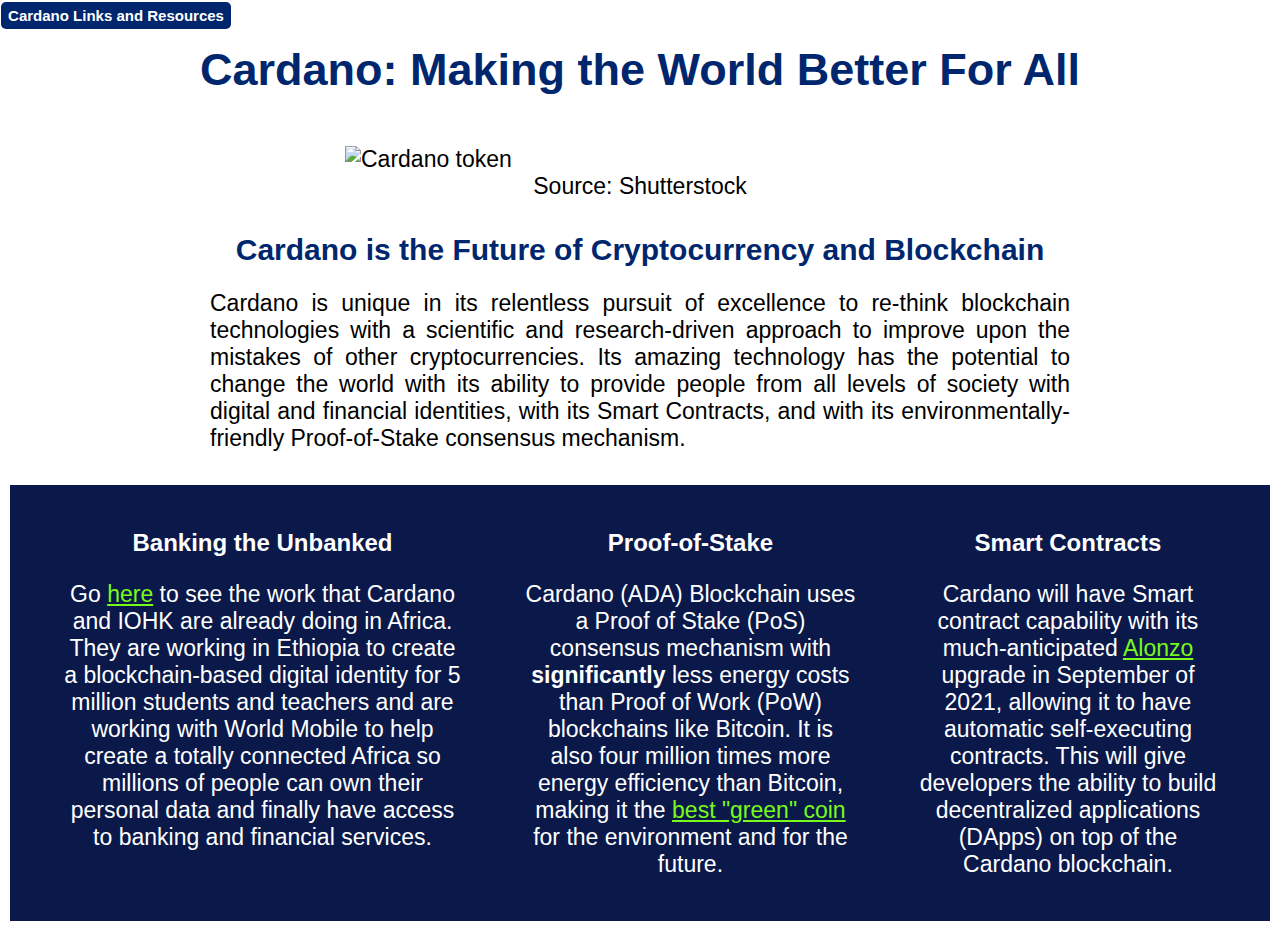
==== index.html @ 857e7498 "Update index.html" ====
<!DOCTYPE html>
<html>
    <head>
        <title>Cardano</title>
          <link rel="stylesheet" type="text/css" href="styleCardano.css">
        
    <!--<style type="text/css">
    * {
    margin: 0;
    padding: 0;
    }
    #vanta-canvas {
        width: 100%;
        height: 100vh;
    }
    </style> -->
        
    </head>
    <body>
        <div class="dropdown">
            <button> Cardano Links and Resources </button>
        <div class="dropdown-content">
            <a href= "https://cardano.org/" target="_blank" rel="noopener noreferrer">Cardano.org</a>
            <a href= "https://roadmap.cardano.org/en/" target="_blank" rel="noopener noreferrer">Cardano Roadmap</a>
            <a href = "https://www.euromoney.com/learning/blockchain-explained/what-is-blockchain" target="_blank" rel="noopener noreferrer">What Is Blockchain?</a>
            <a href = "https://cardanofeed.com/category/en" target="_blank" rel="noopener noreferrer">Cardano News Feed</a>  
            <a href = "https://twitter.com/IOHK_Charles" target="_blank" rel="noopener noreferrer">Charles Hoskinson Twitter</a>
            <a href = "https://t.me/Cardano" target="_blank" rel="noopener noreferrer">Cardano Telegram</a>
            <a href = "https://daedaluswallet.io/" target="_blank" rel="noopener noreferrer">Daedalus Wallet</a>
            <a href = "https://www.youtube.com/watch?v=WxEsPEcvAfM" target="_blank" rel="noopener noreferrer">How to Stake in Daedalus</a>
            <a href = "https://yoroi-wallet.com/" target="_blank" rel="noopener noreferrer">Yoroi Wallet</a> 
            <a href = "https://www.ledger.com/" target="_blank" rel="noopener noreferrer">Ledger Hard Wallet</a>
            <a href = "https://adapools.org/" target="_blank" rel="noopener noreferrer">ADA Pools</a>
            <a href = "https://cardastat.info/stats" target="_blank" rel="noopener noreferrer">Compare ADA Pools</a>
            <a href = "https://cardanofoundation.org/" target="_blank" rel="noopener noreferrer">Cardano Foundation</a>
            <a href = "https://emurgo.io/education" target="_blank" rel="noopener noreferrer">Emurgo Academy - Education</a>
            <a href = "https://iohk.io/en/" target="_blank" rel="noopener noreferrer">IOHK</a>
            <a href = "https://forum.cardano.org/" target="_blank" rel="noopener noreferrer">Cardano Forum</a>
            <a href = "http://learnyouahaskell.com/introduction" target="_blank" rel="noopener noreferrer">Learn Haskell</a>
            <a href = "https://www.haskell.org/platform/" target="_blank" rel="noopener noreferrer">Download Haskell Platform</a>
            <a href = "https://www.torum.com/clan/603992e760aa2b5a38212734" target="_blank" rel="noopener noreferrer">Torum Cardano Community</a>
            <a href = "https://cardanodan.substack.com/" target="_blank" rel="noopener noreferrer">Cardano Dan Newsletter</a>
            <a href = "https://developers.cardano.org/" target="_blank" rel="noopener noreferrer">Cardano Developer Portal</a>
  </div>
  </div>   
        
   <div class = "main">
       <header>
            <h1 margin: auto >Cardano: Making the World Better For All</h1>
       </header>
           
       <main>   
           <figure>
           <br><img src="https://user-images.githubusercontent.com/86541338/123531552-725be280-d6d3-11eb-8382-793fb60dbb19.jpg" alt="Cardano token" size="20%" class="center">
           <figcaption style="text-align:center;" "color:#82817d;" "font-size:6px;">Source: Shutterstock</figcaption>
           </figure>
         
         <!--style="text-align:center;" "color:#82817d;" "font-size:6px;" -->  

       <div class="intro">
         <h2>Cardano is the Future of Cryptocurrency and Blockchain</h2>
         <p>Cardano is unique in its relentless pursuit of excellence to re-think blockchain 
             technologies with a scientific and research-driven approach to improve upon
             the mistakes of other cryptocurrencies.  
             Its amazing technology has the potential to change the world with its ability 
             to provide people from all levels of society with digital and financial identities,  
             with its Smart Contracts, and with its environmentally-friendly Proof-of-Stake
            consensus mechanism.</p>
       </div>
        
                
             
       <div class="my-skills">
         <div class="columns">

           <!-- column 1 -->
           <div class="column">
             <h3>Banking the Unbanked</h3>
             <p>Go <a href="https://africa.cardano.org/" style="color:#78fa1b">here</a>
           	 to see the work that Cardano and IOHK are already doing in Africa.
           	They are working in Ethiopia to create a blockchain-based digital identity for 5 million students and teachers and 
           	are working with World Mobile to help create a totally connected Africa so millions of people can own their personal data
            and finally have access to banking and financial services.</p>
           </div>

           <!--column 2 -->
           <div class="column">
              <h3>Proof-of-Stake</h3>
              <p>Cardano (ADA) Blockchain uses a Proof of Stake (PoS) consensus mechanism with <strong>significantly</strong> less energy costs
                than Proof of Work (PoW) blockchains like Bitcoin.  It is also four million times more energy efficiency than Bitcoin, making it the
                <a href="https://www.nasdaq.com/articles/how-far-can-cardano-ada-rise-the-best-green-coins-to-buy.-2021-05-14" style="color:#78fa1b"> best "green" coin</a>
                for the environment and for the future.</p>
            </div>

            <!-- column 3 -->
            <div class="column">
               <h3>Smart Contracts</h3>
               <p>Cardano will have Smart contract capability with its much-anticipated
                 <a href="https://decrypt.co/72179/cardano-begins-countdown-to-smart-contracts-with-alonzo-testnet" style="color: #78fa1b">
                 Alonzo</a> upgrade in September of 2021, allowing it to have automatic self-executing contracts.
               This will give developers the ability to build decentralized applications (DApps) on top of the Cardano blockchain.</p>
             </div>

       </div> <!--div class="columns" -->
       </div> <!--div class="my-skills"-->
       </div>  <!--div class="main" -->

     </main>
        
   <!-- <div id="vanta-canvas></div>
   
   <script src= "https://cdnjs.cloudflare.com/ajax/libs/three.js/r121/three.min.js"></script>
<script src= "https://cdnjs.cloudflare.com/ajax/libs/vanta/0.5.21/vanta.halo.min.js"></script>
<script type="text/javascript">
   VANTA.HALO ({
   el: "#vanta-canvas",
   mouseControls: true,
   touchControls: true,
   gyroControls: true,
   minHeight: 200.00,
   minWidth: 200.00,
   })
</script> -->
                      
    <div id="particles-js"></div>
    <script src="particles.js"></script>
        
     </body>
</html>
---- styleCardano.css ----
/* ======== Global Style ======== */
body {
    margin: 0;
    font-family: arial;
    font-size: 23px;
}

.dropdown {
display: inline-block;
position: relative;
margin: 0 0 0 1px;    
font-size: 18px;

    
}

.dropdown-content {
 display: none;
 position: absolute;
 width: 100%;
 overflow: auto;
 box-shadow: 0px 5px 5px 0px rgba(0,0,0,0.4);
 
    
}

.dropdown:hover .dropdown-content {
display: block;
}

.dropdown-content a {
display: block;
font-size: 15px;    
color: #4096ff;
padding: 3px;
text-decoration: none;
}

.dropdown-content a:hover {
color: #00276e;
background-color: #d2e5fc;
}

button {
    border: none;
    padding-top: 5px;
    padding-bottom: 5px;
    background-color: #00276e;
    color: white;
    font-weight: bold;
    font-size: 15px;
    width: 230px;
    margin-bottom: 5px;
    border-radius: 5px;
}

.main{
  background-color: white;
  color: blue
  margin: 0 auto;  
  padding: 10px;
}

/* ======== Typography ======== */

h1 {
  font-size: 45px;
  text-align: center;
  margin: 0 auto;
  color: #00276e;
}

h2 {
  font-size: 30px;
  color: #00276e;
  text-align: center;
  margin: 0 auto;
  }

h3{
  font-size: 24px;
}

/* ======== Layout ======== */

header{
  background-color: white;
  color: white;
  padding: 0 auto;

}

.center {
  display: block;
  margin: 0 auto;
  width: 50%;
}

/* Don't have to style the <main> section */

.intro{
  color: black;
  text-align: justify;
  margin: 0 auto;
  padding: 10px 200px;
}

.blank{
  back-ground-color: #0a194a;
  margin: 0 auto;
}

.my-skills{
  background-color: #0a194a;
  color: white;
  margin: 0 auto;
  text-align: center;
}

.columns{
  display: flex;
  margin: 0 10px;
  padding: 10px;

}

.column{
  padding: 10px 30px;
   text-align: center;
 
}

caption{
    text-align:center;
    color:#82817d;
    font-size:6px;
    margin-left:500px; 
}
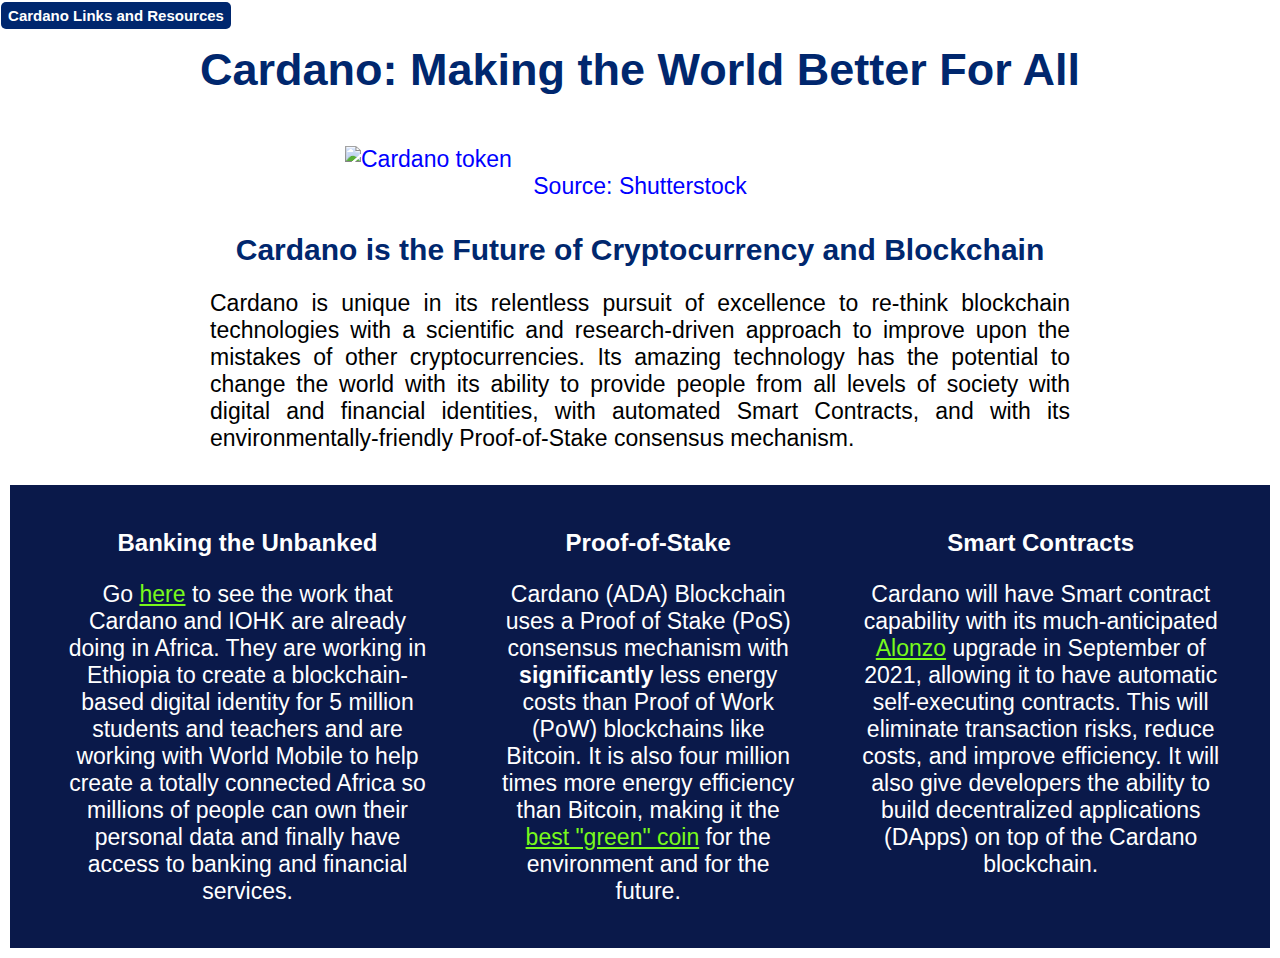
==== commit 01d81ee2: "Update index.html" ====
--- a/index.html
+++ b/index.html
@@ -16,7 +16,9 @@
     </style> -->
         
     </head>
-    <body>
+        <body>
+            <div id="particles-js"></div>
+            <script src="particles.js"></script>
         <div class="dropdown">
             <button> Cardano Links and Resources </button>
         <div class="dropdown-content">
@@ -64,7 +66,7 @@
              the mistakes of other cryptocurrencies.  
              Its amazing technology has the potential to change the world with its ability 
              to provide people from all levels of society with digital and financial identities,  
-             with its Smart Contracts, and with its environmentally-friendly Proof-of-Stake
+             with automated Smart Contracts, and with its environmentally-friendly Proof-of-Stake
             consensus mechanism.</p>
        </div>
         
@@ -97,8 +99,8 @@
                <h3>Smart Contracts</h3>
                <p>Cardano will have Smart contract capability with its much-anticipated
                  <a href="https://decrypt.co/72179/cardano-begins-countdown-to-smart-contracts-with-alonzo-testnet" style="color: #78fa1b">
-                 Alonzo</a> upgrade in September of 2021, allowing it to have automatic self-executing contracts.
-               This will give developers the ability to build decentralized applications (DApps) on top of the Cardano blockchain.</p>
+                 Alonzo</a> upgrade in September of 2021, allowing it to have automatic self-executing contracts.  This will eliminate transaction risks,
+                   reduce costs, and improve efficiency.  It will also give developers the ability to build decentralized applications (DApps) on top of the Cardano blockchain.</p>
              </div>
 
        </div> <!--div class="columns" -->
@@ -122,8 +124,7 @@
    })
 </script> -->
                       
-    <div id="particles-js"></div>
-    <script src="particles.js"></script>
+    
         
      </body>
 </html>
--- a/styleCardano.css
+++ b/styleCardano.css
@@ -31,7 +31,7 @@
 .dropdown-content a {
 display: block;
 font-size: 15px;    
-color: #4096ff;
+color: #0b83bf;
 padding: 3px;
 text-decoration: none;
 }
@@ -55,8 +55,8 @@
 }
 
 .main{
-  background-color: white;
-  color: blue
+  /* background-color: white; */
+  color: blue;
   margin: 0 auto;  
   padding: 10px;
 }
@@ -84,7 +84,7 @@
 /* ======== Layout ======== */
 
 header{
-  background-color: white;
+  /* background-color: white; */
   color: white;
   padding: 0 auto;
 
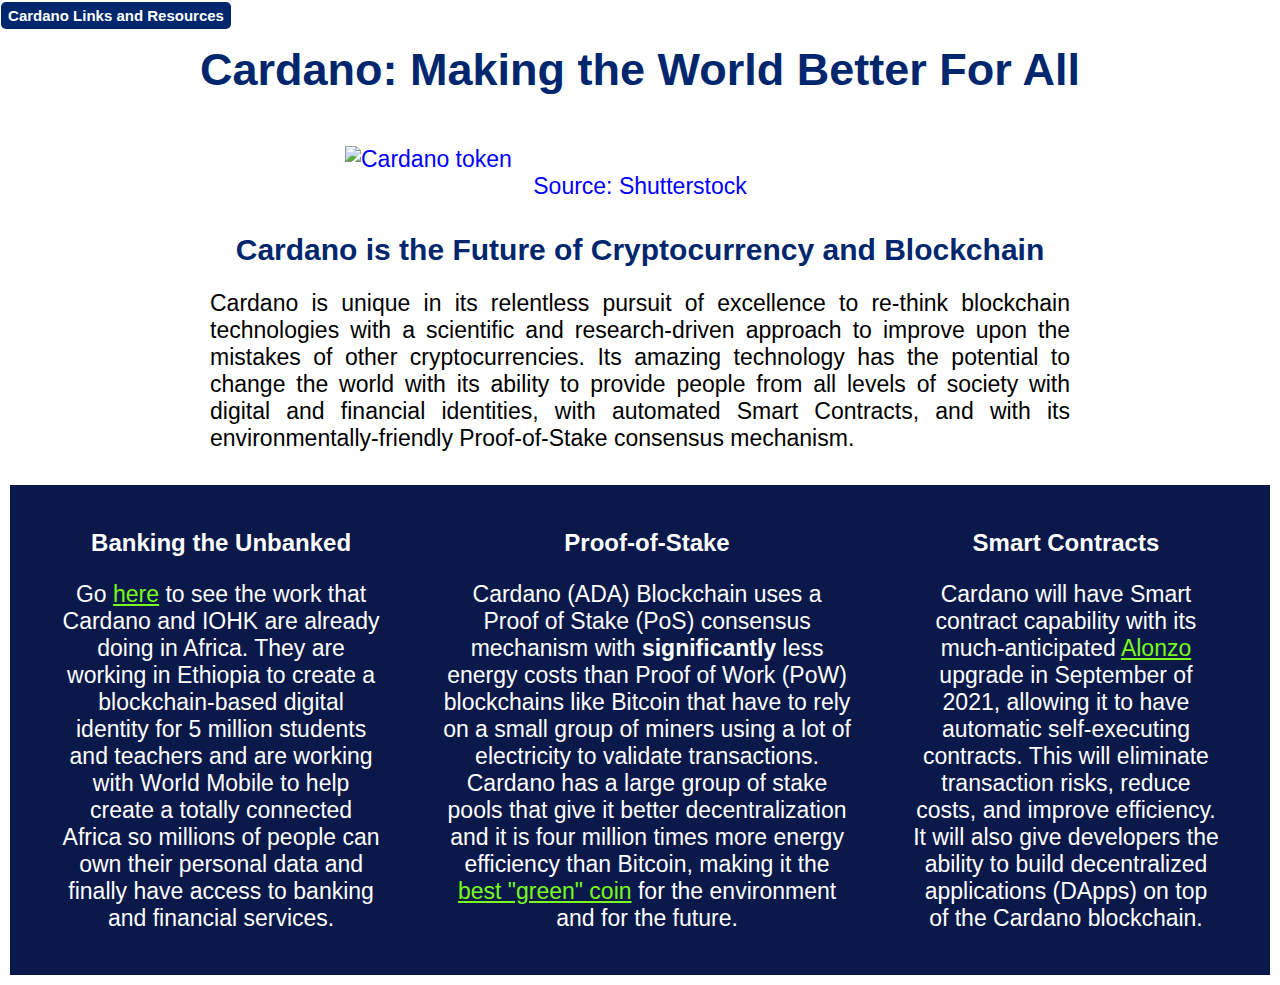
==== commit 5728b103: "Update index.html" ====
--- a/index.html
+++ b/index.html
@@ -89,7 +89,8 @@
            <div class="column">
               <h3>Proof-of-Stake</h3>
               <p>Cardano (ADA) Blockchain uses a Proof of Stake (PoS) consensus mechanism with <strong>significantly</strong> less energy costs
-                than Proof of Work (PoW) blockchains like Bitcoin.  It is also four million times more energy efficiency than Bitcoin, making it the
+                than Proof of Work (PoW) blockchains like Bitcoin that have to rely on a small group of miners using a lot of electricity to validate transactions.  
+                  Cardano has a large group of stake pools that give it better decentralization and it is four million times more energy efficiency than Bitcoin, making it the
                 <a href="https://www.nasdaq.com/articles/how-far-can-cardano-ada-rise-the-best-green-coins-to-buy.-2021-05-14" style="color:#78fa1b"> best "green" coin</a>
                 for the environment and for the future.</p>
             </div>
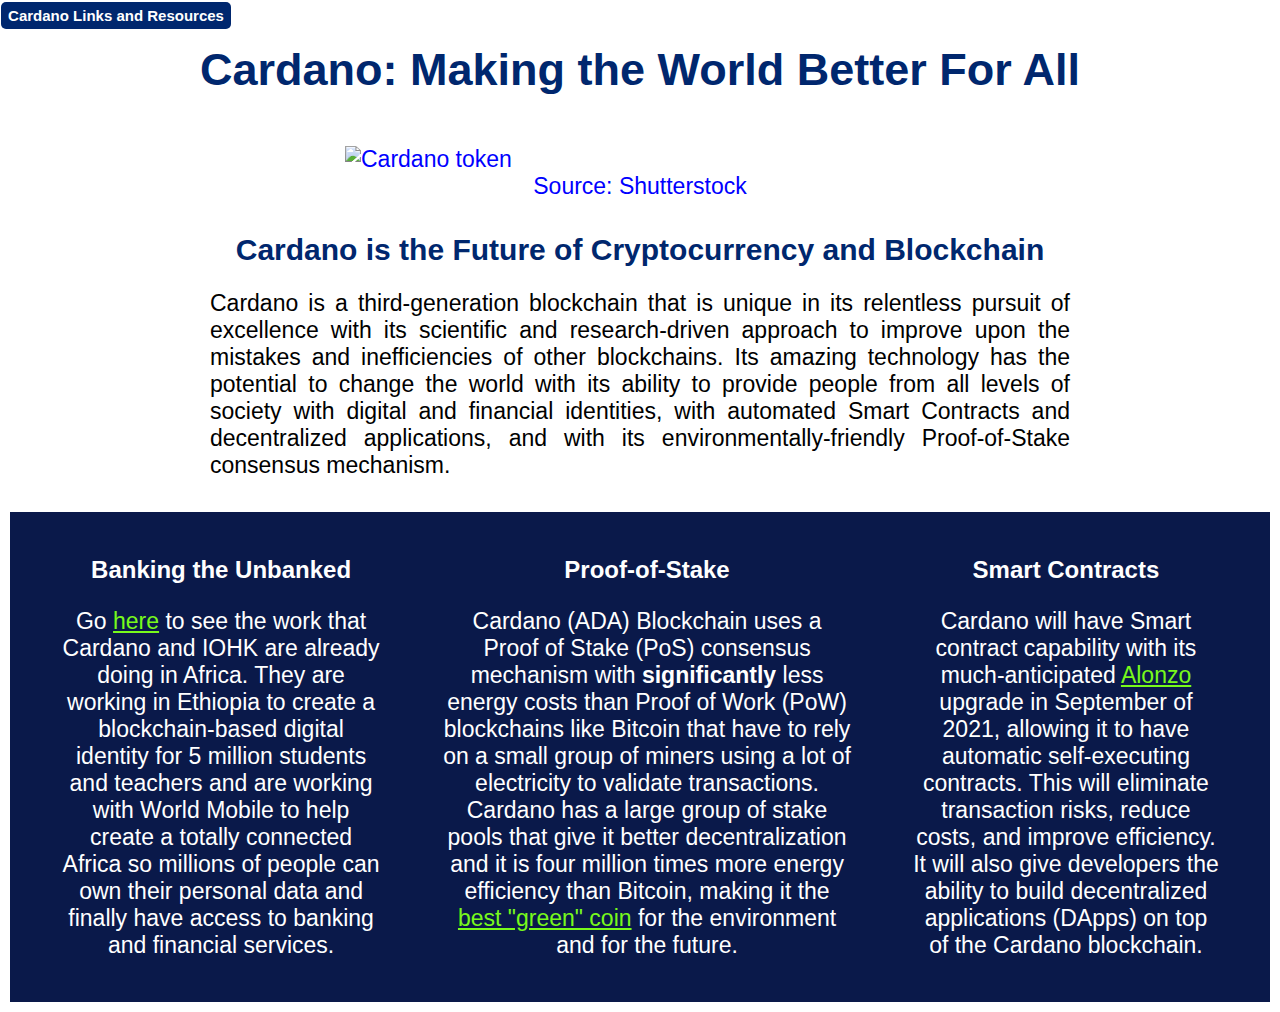
==== commit a789b084: "Update index.html" ====
--- a/index.html
+++ b/index.html
@@ -61,12 +61,11 @@
 
        <div class="intro">
          <h2>Cardano is the Future of Cryptocurrency and Blockchain</h2>
-         <p>Cardano is unique in its relentless pursuit of excellence to re-think blockchain 
-             technologies with a scientific and research-driven approach to improve upon
-             the mistakes of other cryptocurrencies.  
+         <p>Cardano is a third-generation blockchain that is unique in its relentless pursuit of excellence with its 
+             scientific and research-driven approach to improve upon the mistakes and inefficiencies of other blockchains.  
              Its amazing technology has the potential to change the world with its ability 
              to provide people from all levels of society with digital and financial identities,  
-             with automated Smart Contracts, and with its environmentally-friendly Proof-of-Stake
+             with automated Smart Contracts and decentralized applications, and with its environmentally-friendly Proof-of-Stake
             consensus mechanism.</p>
        </div>
         
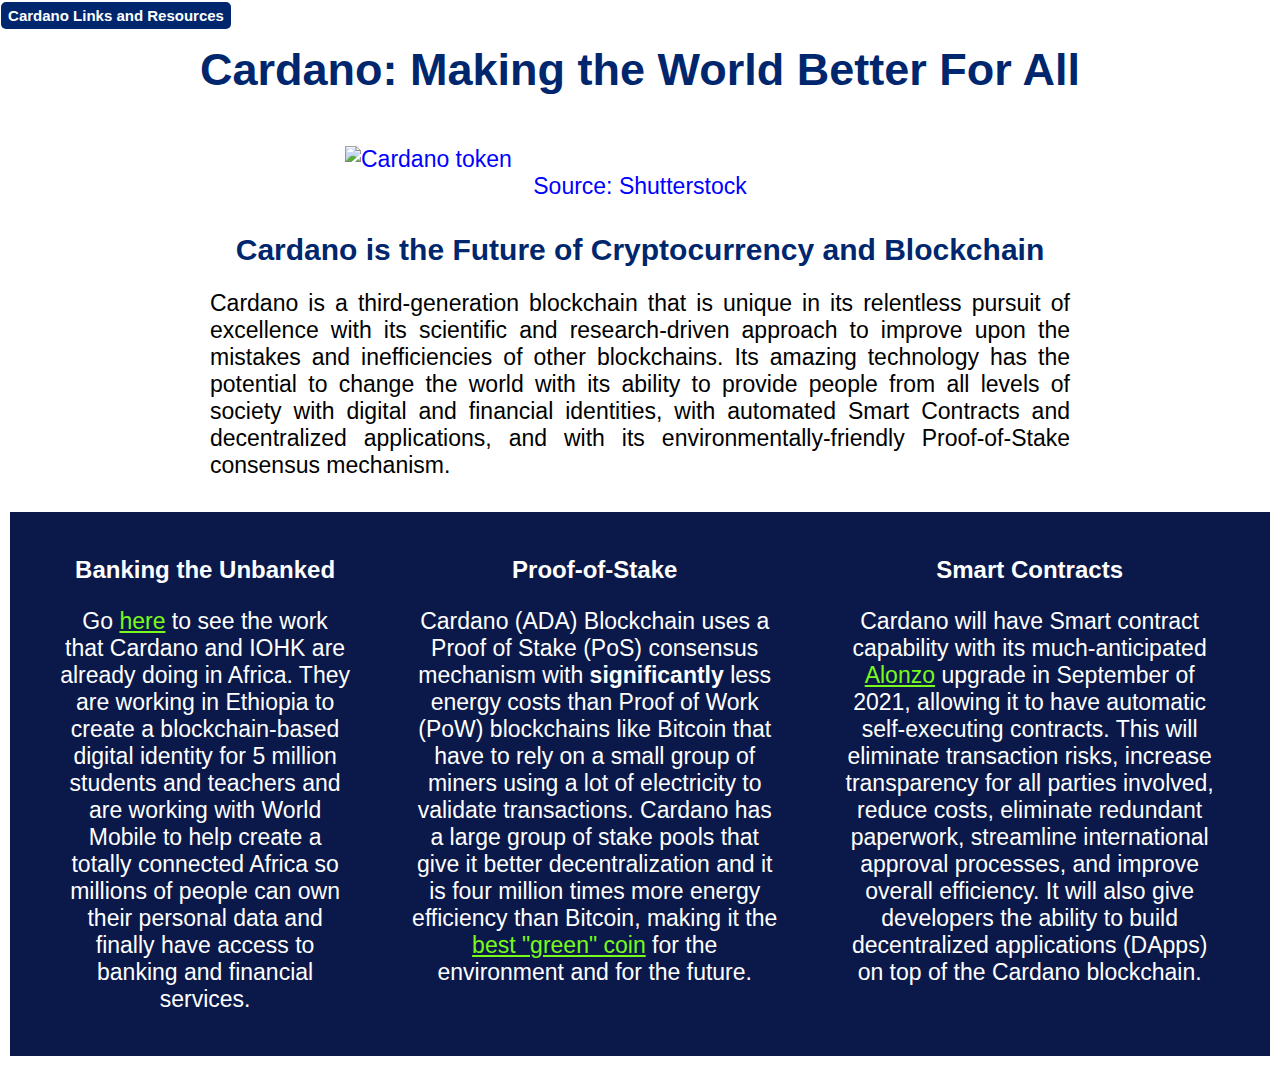
==== commit 376bd948: "Update index.html" ====
--- a/index.html
+++ b/index.html
@@ -99,8 +99,9 @@
                <h3>Smart Contracts</h3>
                <p>Cardano will have Smart contract capability with its much-anticipated
                  <a href="https://decrypt.co/72179/cardano-begins-countdown-to-smart-contracts-with-alonzo-testnet" style="color: #78fa1b">
-                 Alonzo</a> upgrade in September of 2021, allowing it to have automatic self-executing contracts.  This will eliminate transaction risks,
-                   reduce costs, and improve efficiency.  It will also give developers the ability to build decentralized applications (DApps) on top of the Cardano blockchain.</p>
+                 Alonzo</a> upgrade in September of 2021, allowing it to have automatic self-executing contracts.  This will eliminate transaction risks, increase transparency 
+                   for all parties involved, reduce costs, eliminate redundant paperwork, streamline international approval processes, and improve overall efficiency.  
+                   It will also give developers the ability to build decentralized applications (DApps) on top of the Cardano blockchain.</p>
              </div>
 
        </div> <!--div class="columns" -->
--- a/styleCardano.css
+++ b/styleCardano.css
@@ -105,10 +105,10 @@
   padding: 10px 200px;
 }
 
-.blank{
+/* .blank{
   back-ground-color: #0a194a;
   margin: 0 auto;
-}
+}  */
 
 .my-skills{
   background-color: #0a194a;
@@ -132,7 +132,7 @@
 
 caption{
     text-align:center;
-    color:#82817d;
+    color:#00276e;
     font-size:6px;
     margin-left:500px; 
 }   
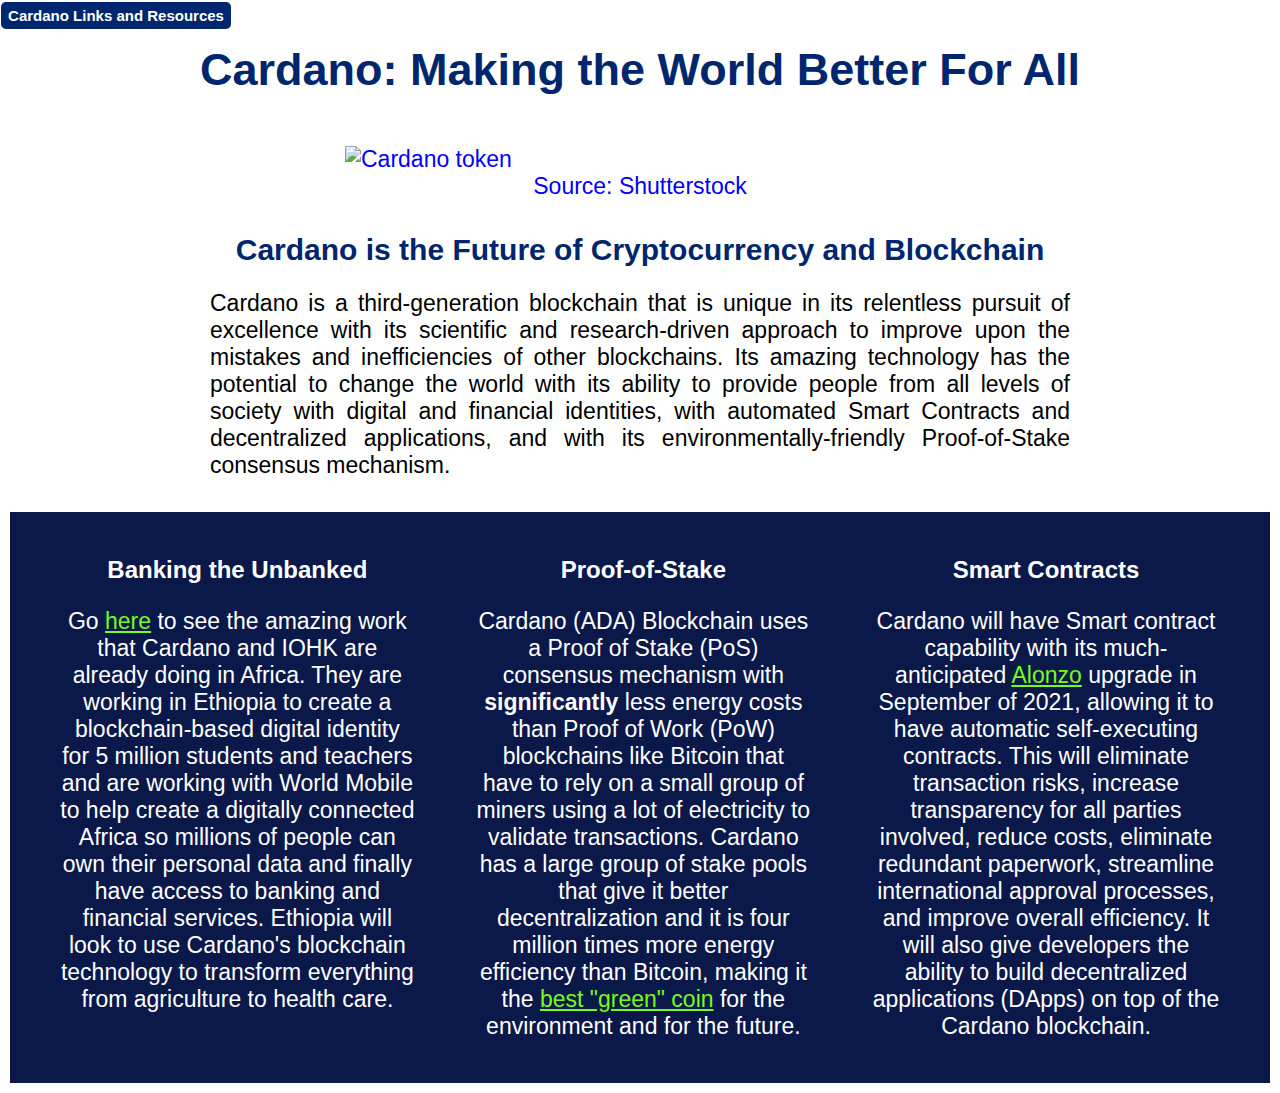
==== commit acca129d: "Update index.html" ====
--- a/index.html
+++ b/index.html
@@ -78,10 +78,9 @@
            <div class="column">
              <h3>Banking the Unbanked</h3>
              <p>Go <a href="https://africa.cardano.org/" style="color:#78fa1b">here</a>
-           	 to see the work that Cardano and IOHK are already doing in Africa.
-           	They are working in Ethiopia to create a blockchain-based digital identity for 5 million students and teachers and 
-           	are working with World Mobile to help create a totally connected Africa so millions of people can own their personal data
-            and finally have access to banking and financial services.</p>
+           	 to see the amazing work that Cardano and IOHK are already doing in Africa.  They are working in Ethiopia to create a blockchain-based digital identity 
+             for 5 million students and teachers and are working with World Mobile to help create a digitally connected Africa so millions of people can own their personal data
+            and finally have access to banking and financial services.  Ethiopia will look to use Cardano's blockchain technology to transform everything from agriculture to health care.</p>
            </div>
 
            <!--column 2 -->
